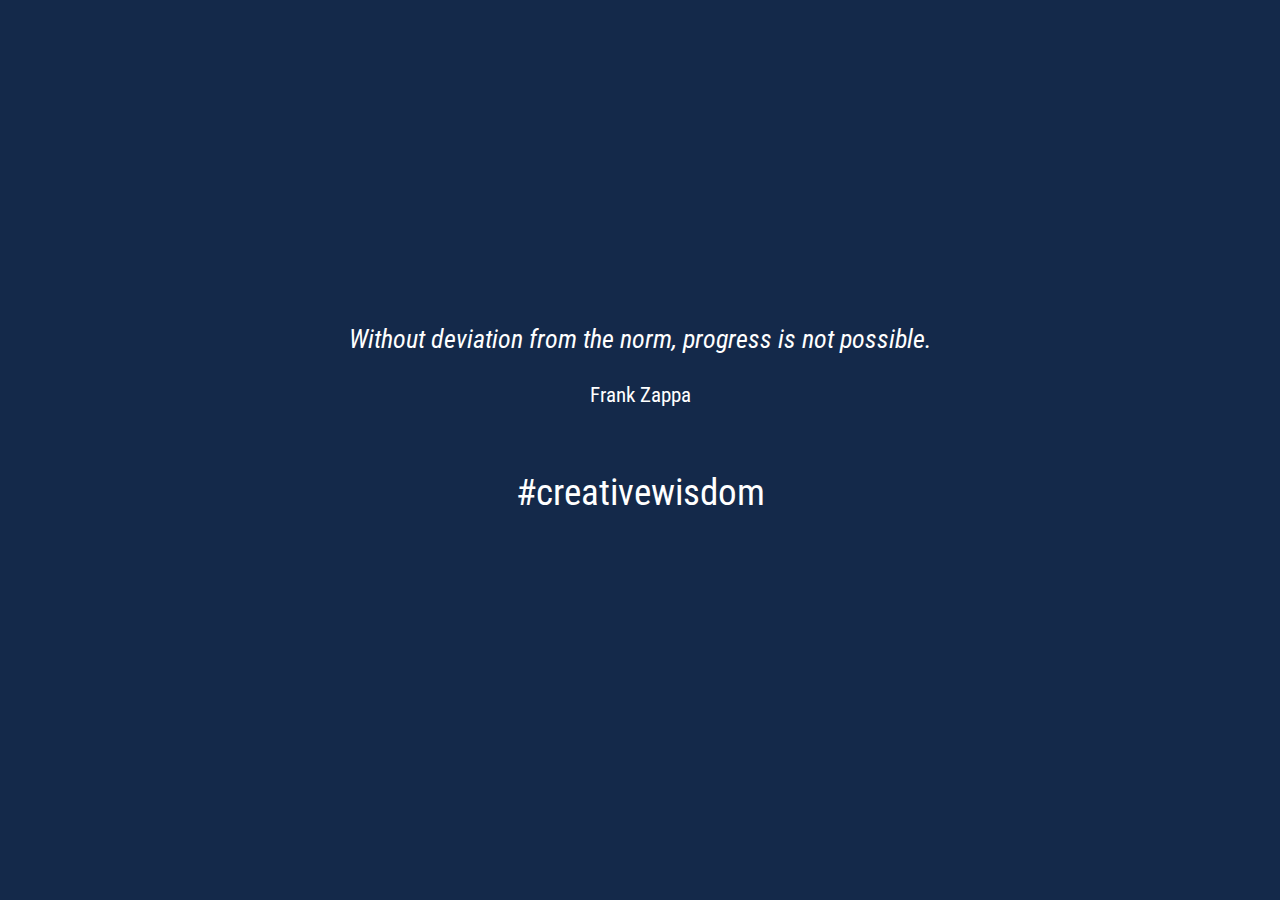
==== Semana 1/index.html @ 3ef08bd5 "Arreglado" ====
<!DOCTYPE html>
<html lang="en">
  <head>
    <link href='https://fonts.googleapis.com/css?family=Roboto+Condensed:400,400italic,700' rel='stylesheet' type='text/css'>
    <meta charset="utf-8">
    <title> Creative Wisdom</title>
    <link href="css/style.css" rel="stylesheet">

  </head>

<BODY>




<SCRIPT type="text/javascript">
  var0="Be regular and orderly in your life, so that you may be violent and original in your work. <br> <h4> Gustave Flauvert </h4>"
  var1="Whatever you design, use it to raise the expectations of what can be achieved. <br> <h4> Paula Scher</h4>"
  var2="The artist who aims at perfection in everything achieves it in nothing. <br> <h4> Eugene Delacroix </h4> "
  var3="Lots and lots of people are creative when they feel like it, <br> but you're only going to become a professional if you do it when you don't feel like it. <br> And that emotional waiver is why this is your work and not you hobby. <br> <h4> Seth Godin </h4> " 
  var4="Shifting from mindful to mindless work gives the brain time to process complex problems <br> in a relaxed state and also restore the energy necessary for the next round of mindful work <br> <h4> Erin Rooney Doland </h4>"
  var5="Without deviation from the norm, progress is not possible. <br> <h4> Frank Zappa</h4>"
  var6="Computers are to design as microwaves are to cooking.<br> <h4> Milton Glaser</h4>"
  var7="The best way to accomplish serious design is to be totally and completely unqualified for the job. <br> <h4> Paula Scher</h4>"
  var8="You can’t get to wonderful without passing through alright. <br> <h4> Andrew Zuckerman</h4>"
  var9="Telling yourself you have all the time in the world, all the money in the world, <br> all the colors in the palette, anything you want - that just kills creativity. <br> <h4> Jack White </h4>" 
  var10="A creator needs only one enthusiast to justify him. <br> <h4>Man Ray</h4>"
  var11="You can't connect the dots looking forward, you can only connect them looking backwards. <br> <h4>Steve Jobs</h4>"
  var12="If you have an idea, write it down, put it into your calendar and give yourself deadlines. Make that deadline holy. <br> <h4>Stefan Sagmeister</h4>"
  var13="The computer is really good for editing your ideas, and it's really good for getting <br> your ideas ready for publishing out into the world, but it's not really good for generating ideas. <br> <h4>Austin Kleon</h4>"
  var14="We are what we repeatedly do. Excellence, then, is not an act, but a habit. <br> <h4>Aristotle</h4>"
  var15="The only art I’ll ever study is stuff that I can steal from. <br> <h4>David Bowie</h4>"
  var16="Experts step outside their comfort zone and study themselves failing. <br> <h4>Josh Foer</h4>"

  now=new Date()
  num=(now.getSeconds() )%17

  if (num == 0)
    {cliche=var0}
  if (num == 1)
    {cliche=var1}
  if (num == 2)
     {cliche=var2}
   if (num == 3)
     {cliche=var3}
   if (num == 4)
     {cliche=var4}
   if (num == 5)
     {cliche=var5}
   if (num == 6)
     {cliche=var6}
   if (num == 7)
     {cliche=var7}
   if (num == 8)
     {cliche=var8}
   if (num == 9)
     {cliche=var9}
   if (num == 10)
     {cliche=var10}
   if (num == 11)
     {cliche=var11}
    if (num == 12)
     {cliche=var12}
   if (num == 13)
     {cliche=var13}
   if (num == 14)
     {cliche=var14}
   if (num == 15)
     {cliche=var15}
   if (num == 16)
     {cliche=var16}

  document.write(cliche)

  var bgcolorlist=new Array("#004358", "#138D90", "#14294A", "#FF8C00", "#FF4E3E", "#FD3C3C", "#04C750")

document.body.style.background=bgcolorlist[Math.floor(Math.random()*bgcolorlist.length)]

</SCRIPT>
  <h5>#creativewisdom</h5>

</BODY>
</HTML>
---- Semana 1/css/style.css ----
html, body {
    height: 100%;
}

html {
    display: table;
    margin: auto;
}

body {
    display: table-cell;
    vertical-align: middle;
    color: #fff;
    font-size: 26px;
    font-weight: normal;
    text-align: center;
    font-style: italic;
    font-family: "Roboto Condensed", sans-serif;
}

h4{
	
	font-size: 16pt;
	font-weight: normal;
	font-weight: normal;
	font-style: normal;
}

h5{
	font-size: 28pt;
	font-weight: normal;
	font-style: normal;
}
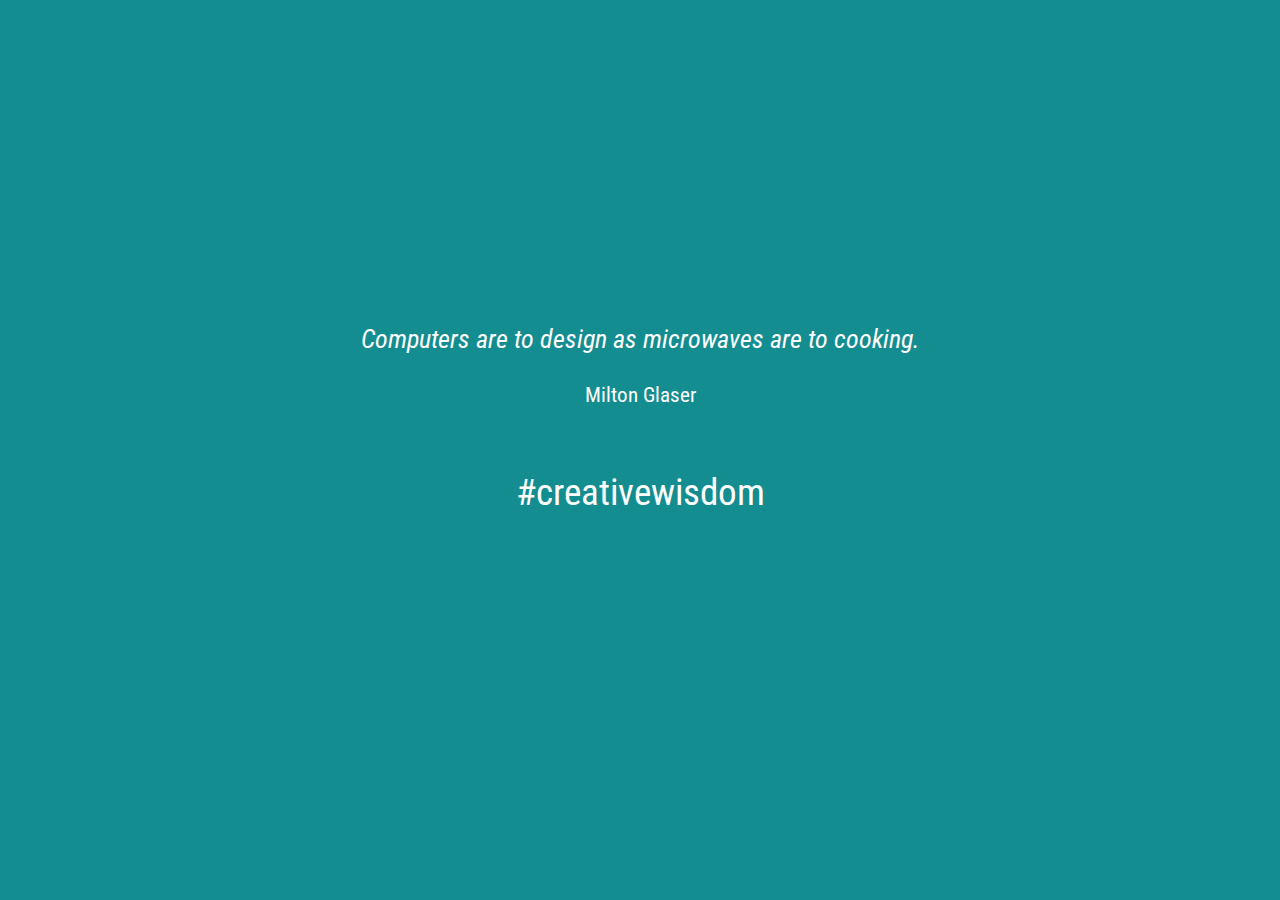
==== commit 72a9936c: "Frase del día" ====
--- a/Semana 1/index.html
+++ b/Semana 1/index.html
@@ -72,7 +72,7 @@
 
   document.write(cliche)
 
-  var bgcolorlist=new Array("#004358", "#138D90", "#14294A", "#FF8C00", "#FF4E3E", "#FD3C3C", "#04C750")
+  var bgcolorlist=new Array("#004358", "#138D90", "#14294A", "#FF8C00", "#FF4E3E", "#FD3C3C")
 
 document.body.style.background=bgcolorlist[Math.floor(Math.random()*bgcolorlist.length)]
 
